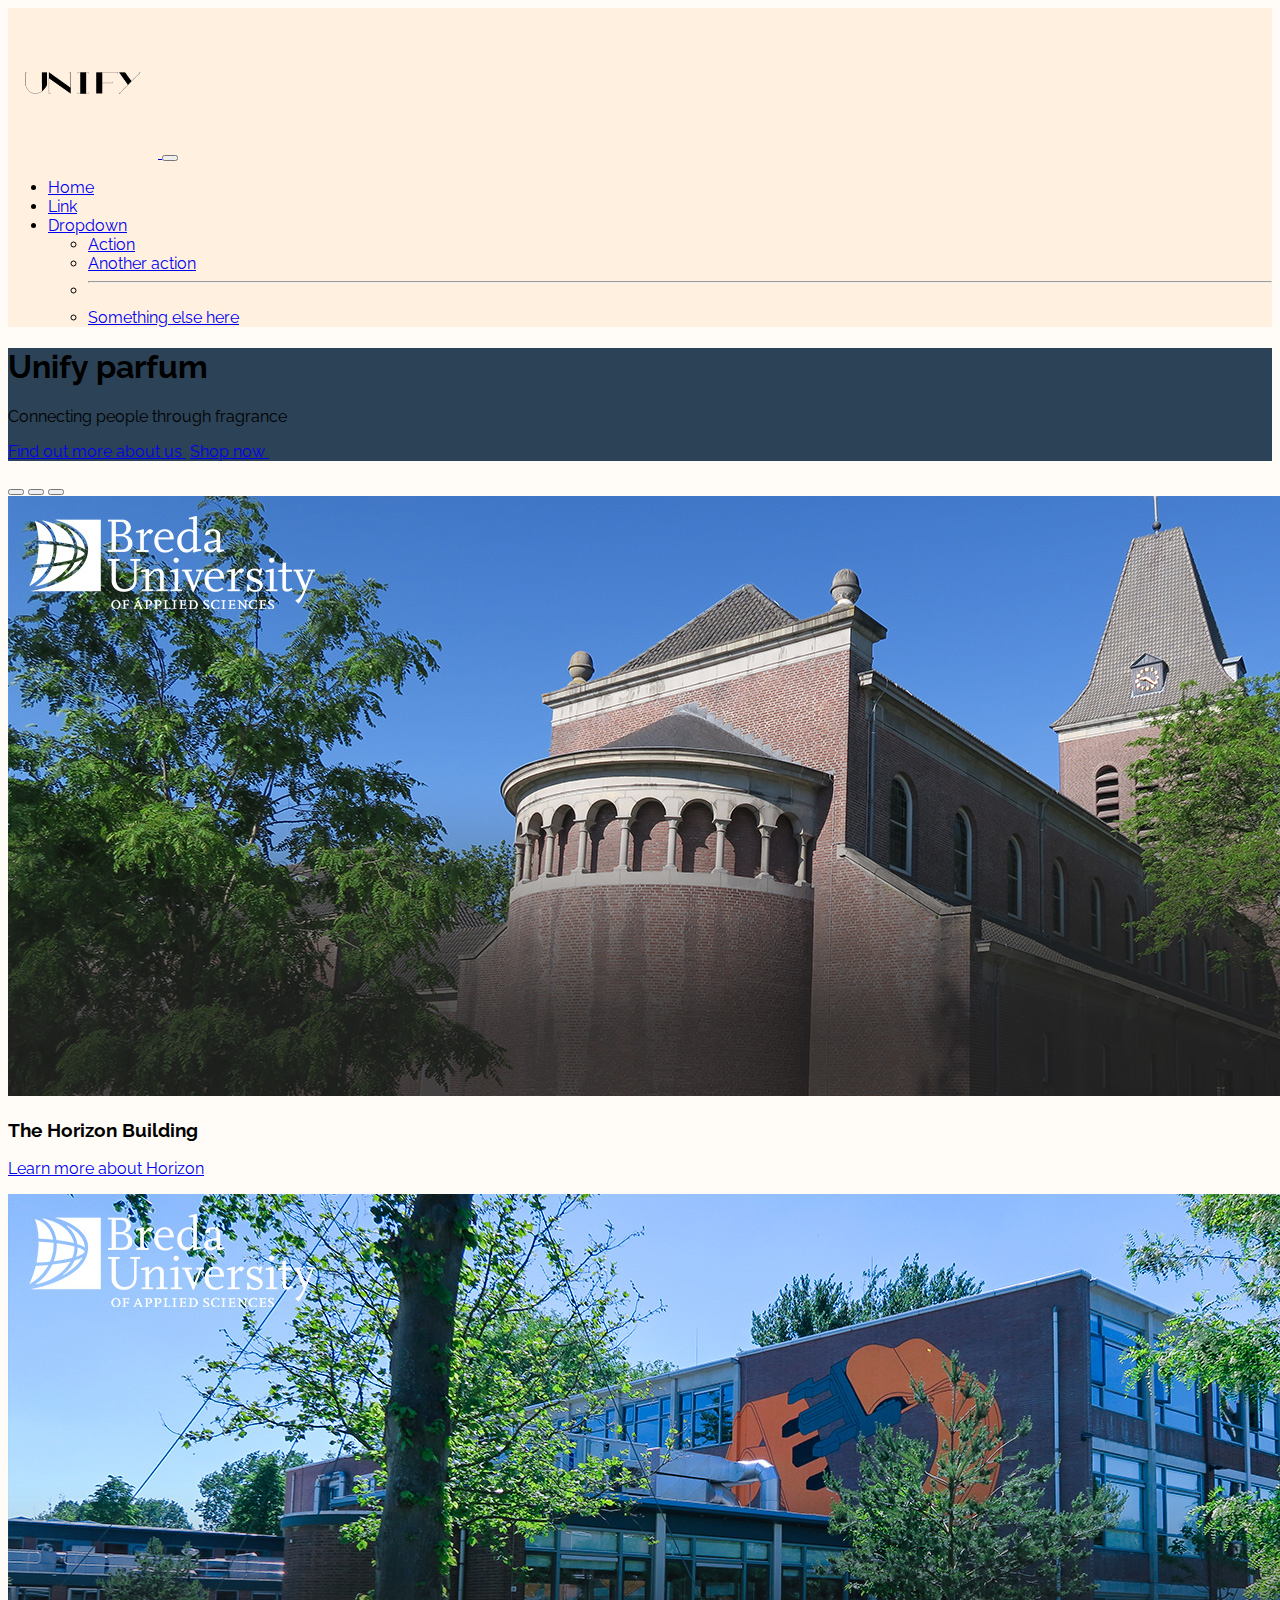
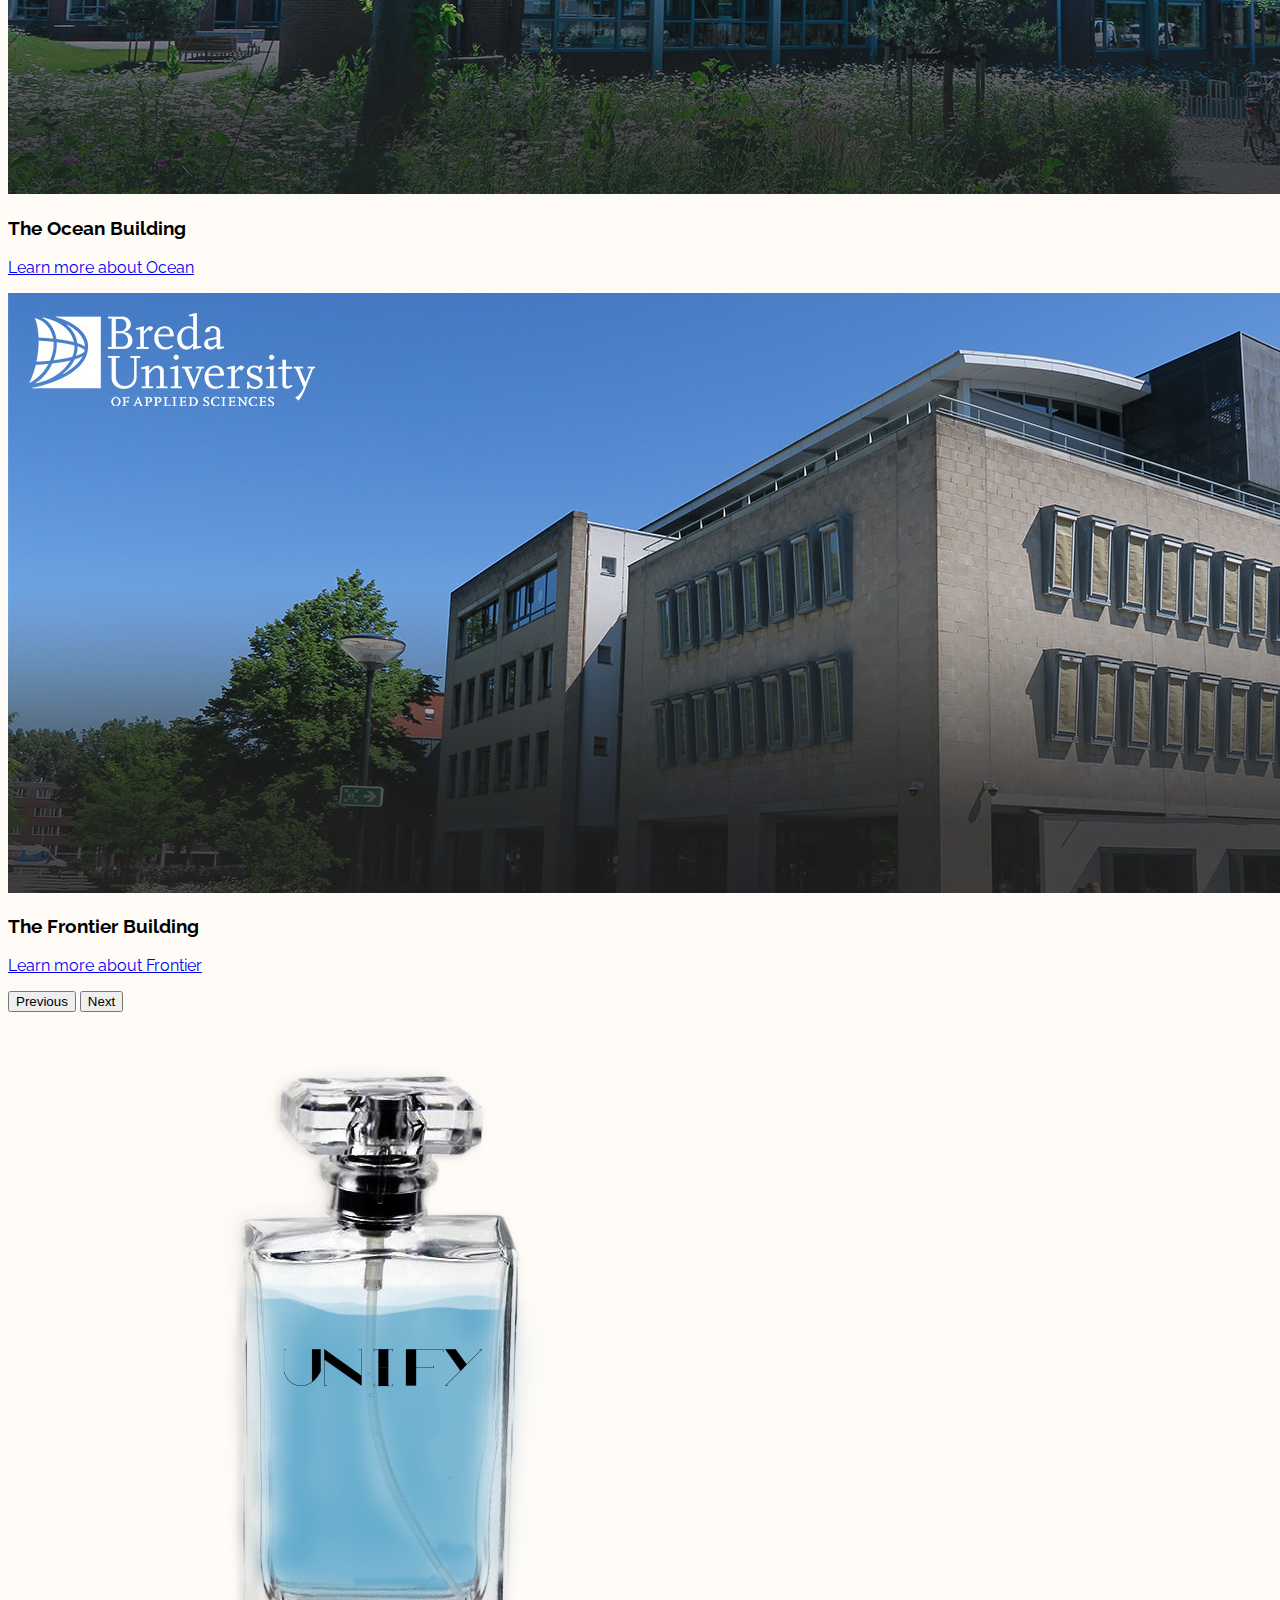
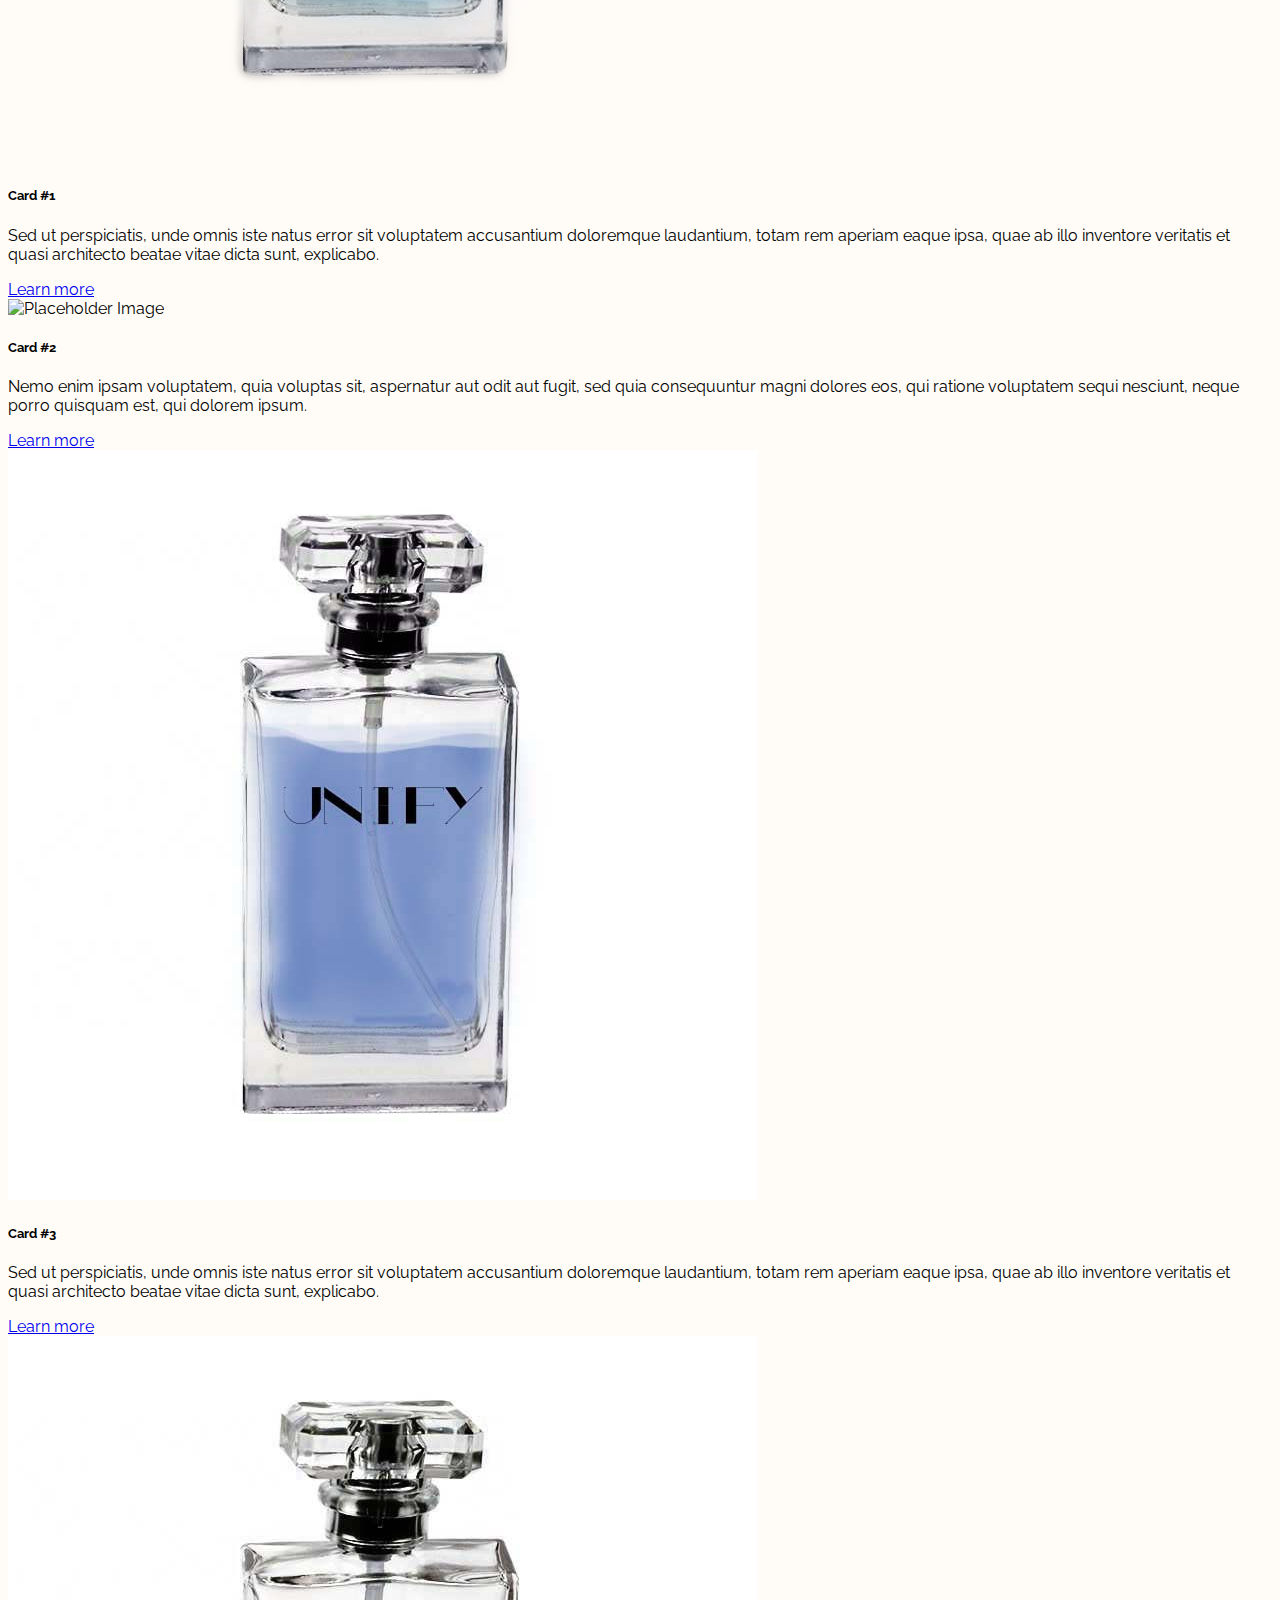
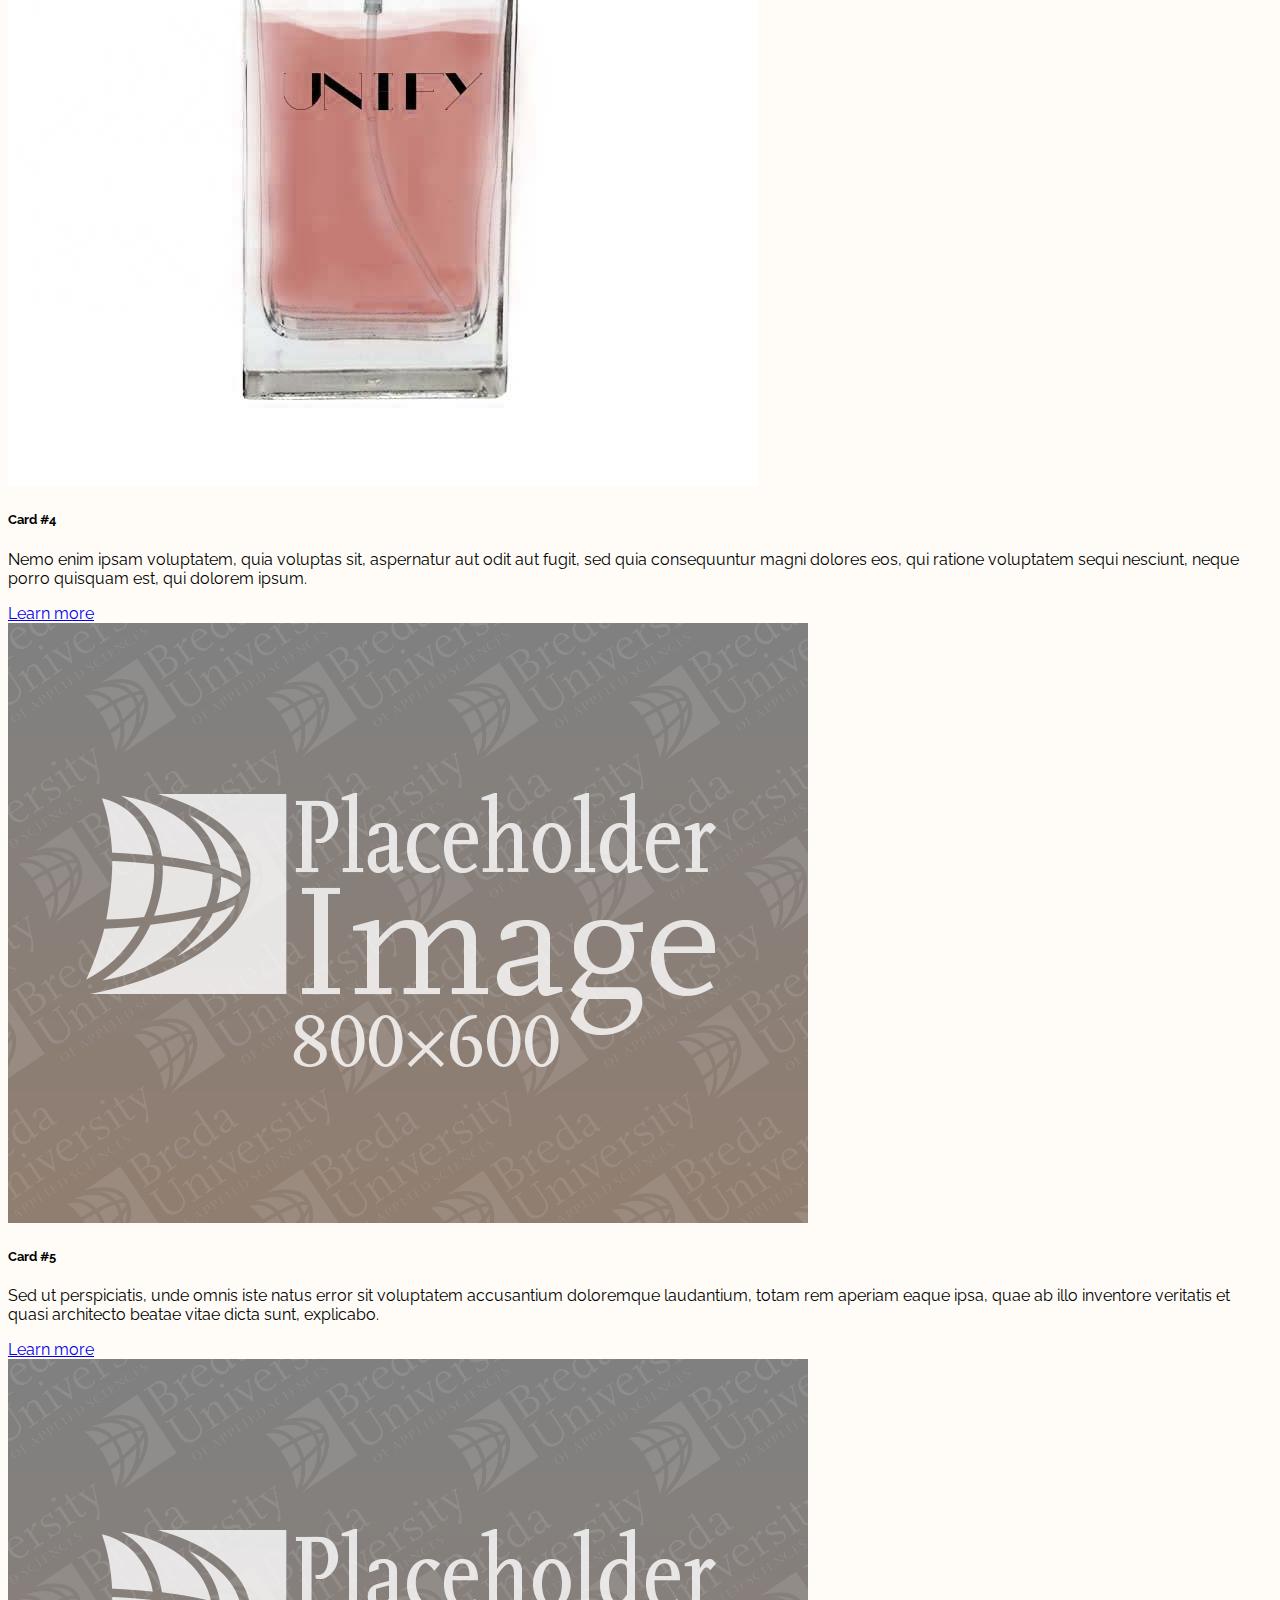
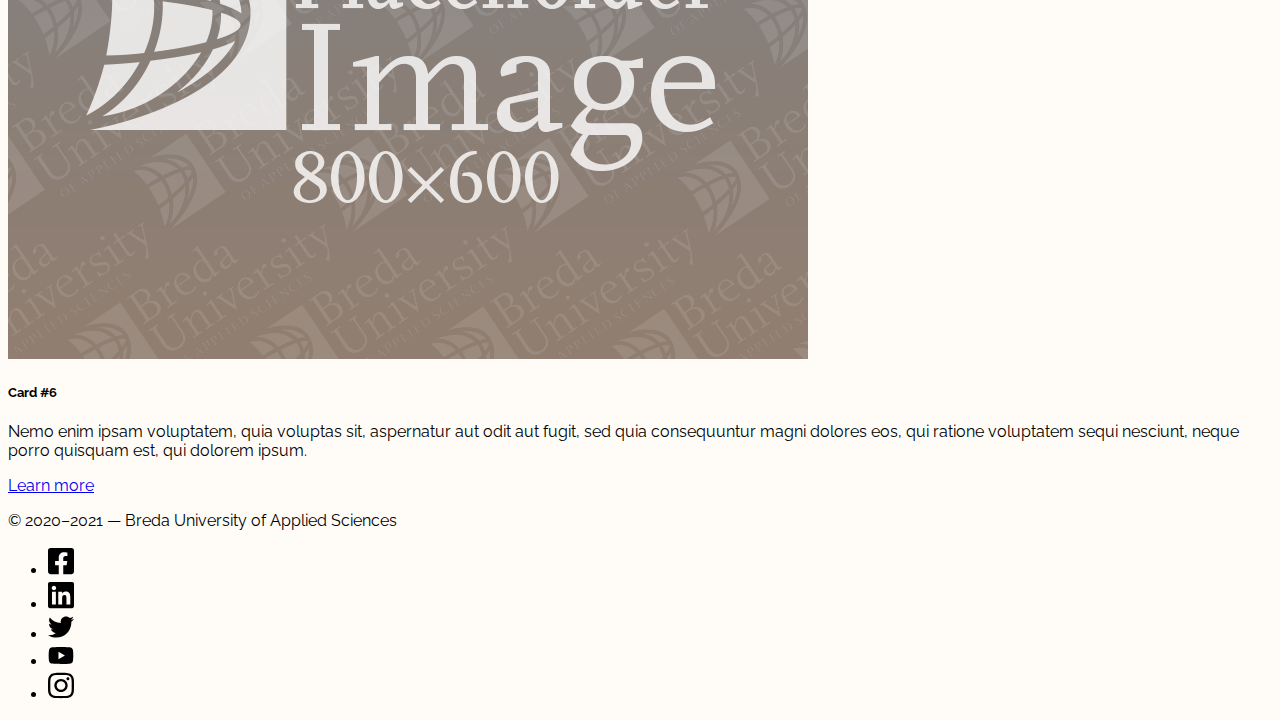
==== images/index.html @ 9a81b01d "," ====
<!doctype html>
<html lang="en">
  <head>
    <meta charset="utf-8">
    <meta name="viewport" content="width=device-width, initial-scale=1">

    <!-- Bootstrap CSS -->
    <link href="https://cdn.jsdelivr.net/npm/bootstrap@5.1.1/dist/css/bootstrap.min.css" rel="stylesheet" integrity="sha384-F3w7mX95PdgyTmZZMECAngseQB83DfGTowi0iMjiWaeVhAn4FJkqJByhZMI3AhiU" crossorigin="anonymous">

    <!-- Own Styles -->
    <link rel="stylesheet" href="../css/styles.css">

    <!-- Bootstrap Javascript -->
    <script src="https://cdn.jsdelivr.net/npm/bootstrap@5.1.1/dist/js/bootstrap.bundle.min.js" integrity="sha384-/bQdsTh/da6pkI1MST/rWKFNjaCP5gBSY4sEBT38Q/9RBh9AH40zEOg7Hlq2THRZ" crossorigin="anonymous"></script>

    <title>Bootstrap Base Template</title>
  </head>
  <body>

    <!-- Navigation bar, adapted from https://getbootstrap.com/docs/5.1/components/navbar/ -->
    <nav class="navbar navbar-expand-lg navbar-light">
      <div class="container-fluid">
        <a class="navbar-brand" href="#">
          <img src="unifylogotransparent.png" width="150" alt="Breda University of Applied Sciences">
        </a>
        <button class="navbar-toggler" type="button" data-bs-toggle="collapse" data-bs-target="#navbarSupportedContent" aria-controls="navbarSupportedContent" aria-expanded="false" aria-label="Toggle navigation">
          <span class="navbar-toggler-icon"></span>
        </button>
        <div class="collapse navbar-collapse" id="navbarSupportedContent">
          <ul class="navbar-nav me-auto mb-2 mb-lg-0">
            <li class="nav-item">
              <a class="nav-link active" aria-current="page" href="#">Home</a>
            </li>
            <li class="nav-item">
              <a class="nav-link" href="#">Link</a>
            </li>
            <li class="nav-item dropdown">
              <a class="nav-link dropdown-toggle" href="#" id="navbarDropdown" role="button" data-bs-toggle="dropdown" aria-expanded="false">
                Dropdown
              </a>
              <ul class="dropdown-menu" aria-labelledby="navbarDropdown">
                <li><a class="dropdown-item" href="#">Action</a></li>
                <li><a class="dropdown-item" href="#">Another action</a></li>
                <li><hr class="dropdown-divider"></li>
                <li><a class="dropdown-item" href="#">Something else here</a></li>
              </ul>
            </li>
          </ul>
        </div>
      </div>
    </nav>
    <!-- End of navigation bar -->


    <!-- Start of section adapted from https://getbootstrap.com/docs/5.1/examples/album/ -->
    <header class="py-2 py-md-4 py-lg-5 text-center container-fluid bg-gradient text-light">
      <div class="row">
        <div class="col-md-8 col-lg-6 mx-auto">
          <h1 class="fw-light">Unify parfum&nbsp;</h1>
          <p class="lead">Connecting people through fragrance&nbsp;</p>
          <p>
            <a href="#" class="btn btn-lg btn-info">Find out more about us&nbsp;</a>
            <a href="#" class="btn btn-lg btn-light">Shop now&nbsp;</a>
          </p>
        </div>
      </div>
    </header>
    <!-- End of hero section -->

    <!-- Start of carrousel, adapted from https://getbootstrap.com/docs/5.1/components/carousel/ -->
    <section class="container-fluid p-0">
      <div id="myCarousel" class="carousel slide" data-bs-ride="carousel">
        <div class="carousel-indicators">
          <button type="button" data-bs-target="#myCarousel" data-bs-slide-to="0" class="active" aria-current="true" aria-label="Slide 1"></button>
          <button type="button" data-bs-target="#myCarousel" data-bs-slide-to="1" aria-label="Slide 2"></button>
          <button type="button" data-bs-target="#myCarousel" data-bs-slide-to="2" aria-label="Slide 3"></button>
        </div>
        <div class="carousel-inner">
          <div class="carousel-item active">
            <img src="slide-1.jpg" class="d-block mx-auto w-100" alt="...">
            <div class="carousel-caption">
              <h3 class="d-none d-md-block">The Horizon Building</h3>
              <p>
                <a href="#" class="btn btn-outline-light my-md-2">Learn more<span class="d-inline d-md-none"> about Horizon</span></a>
              </p>
            </div>
          </div>
          <div class="carousel-item">
            <img src="slide-2.jpg" class="d-block mx-auto w-100" alt="...">
            <div class="carousel-caption">
              <h3 class="d-none d-md-block">The Ocean Building</h3>
              <p>
                <a href="#" class="btn btn-outline-light my-md-2">Learn more<span class="d-inline d-md-none"> about Ocean</span></a>
              </p>
            </div>
          </div>
          <div class="carousel-item">
            <img src="slide-3.jpg" class="d-block mx-auto w-100" alt="...">
            <div class="carousel-caption">
              <h3 class="d-none d-md-block">The Frontier Building</h3>
              <p>
                <a href="#" class="btn btn-outline-light my-md-2">Learn more<span class="d-inline d-md-none"> about Frontier</span></a>
              </p>
            </div>
          </div>
        </div>
        <button class="carousel-control-prev" type="button" data-bs-target="#myCarousel" data-bs-slide="prev">
          <span class="carousel-control-prev-icon" aria-hidden="true"></span>
          <span class="visually-hidden">Previous</span>
        </button>
        <button class="carousel-control-next" type="button" data-bs-target="#myCarousel" data-bs-slide="next">
          <span class="carousel-control-next-icon" aria-hidden="true"></span>
          <span class="visually-hidden">Next</span>
        </button>
      </div>
    </section>
    <!-- End of carrousel -->

    <!-- A grid with cards
      Learn about grids at: https://getbootstrap.com/docs/5.1/layout/grid/
      Learn about cards at: https://getbootstrap.com/docs/5.1/components/card/
    -->
    <main class="container py-4">
      <div class="row g-3 justify-content-evenly">

        <!-- Card #1 -->
        <div class="col-sm-6 col-lg-4 col-xl-3">
          <div class="card shadow h-100">
            <img class="img-fluid" src="unifyparfume.png" alt="Placeholder Image">
            <div class="card-body">
              <h5 class="card-title">Card #1</h5>
              <p class="card-text">Sed ut perspiciatis, unde omnis iste natus error sit voluptatem accusantium doloremque laudantium, totam rem aperiam eaque ipsa, quae ab illo inventore veritatis et quasi architecto beatae vitae dicta sunt, explicabo.</p>
            </div>
            <div class="card-footer p-2 text-end">
              <a href="#" class="btn btn-primary">Learn more</a>
            </div>
          </div>
        </div>

        <!-- Card #2 -->
        <div class="col-sm-6 col-lg-4 col-xl-3">
          <div class="card shadow h-100">
            <img class="img-fluid" src="parfume.jpg" alt="Placeholder Image">
            <div class="card-body">
              <h5 class="card-title">Card #2</h5>
              <p class="card-text">Nemo enim ipsam voluptatem, quia voluptas sit, aspernatur aut odit aut fugit, sed quia consequuntur magni dolores eos, qui ratione voluptatem sequi nesciunt, neque porro quisquam est, qui dolorem ipsum.</p>
            </div>
            <div class="card-footer p-2 text-end">
              <a href="#" class="btn btn-primary">Learn more</a>
            </div>
          </div>
        </div>

        <!-- Card #3 -->
        <div class="col-sm-6 col-lg-4 col-xl-3">
          <div class="card shadow h-100">
            <img class="img-fluid" src="blueparfume.jpg" alt="Placeholder Image">
            <div class="card-body">
              <h5 class="card-title">Card #3</h5>
              <p class="card-text">Sed ut perspiciatis, unde omnis iste natus error sit voluptatem accusantium doloremque laudantium, totam rem aperiam eaque ipsa, quae ab illo inventore veritatis et quasi architecto beatae vitae dicta sunt, explicabo.</p>
            </div>
            <div class="card-footer p-2 text-end">
              <a href="#" class="btn btn-primary">Learn more</a>
            </div>
          </div>
        </div>

        <!-- Card #4 -->
        <div class="col-sm-6 col-lg-4 col-xl-3">
          <div class="card shadow h-100">
            <img class="img-fluid" src="redparfum.jpg" alt="Placeholder Image">
            <div class="card-body">
              <h5 class="card-title">Card #4</h5>
              <p class="card-text">Nemo enim ipsam voluptatem, quia voluptas sit, aspernatur aut odit aut fugit, sed quia consequuntur magni dolores eos, qui ratione voluptatem sequi nesciunt, neque porro quisquam est, qui dolorem ipsum.</p>
            </div>
            <div class="card-footer p-2 text-end">
              <a href="#" class="btn btn-primary">Learn more</a>
            </div>
          </div>
        </div>

        <!-- Card #5 -->
        <div class="col-sm-6 col-lg-4 col-xl-3">
          <div class="card shadow h-100">
            <img class="img-fluid" src="placeholder.png" alt="Placeholder Image">
            <div class="card-body">
              <h5 class="card-title">Card #5</h5>
              <p class="card-text">Sed ut perspiciatis, unde omnis iste natus error sit voluptatem accusantium doloremque laudantium, totam rem aperiam eaque ipsa, quae ab illo inventore veritatis et quasi architecto beatae vitae dicta sunt, explicabo.</p>
            </div>
            <div class="card-footer p-2 text-end">
              <a href="#" class="btn btn-primary">Learn more</a>
            </div>
          </div>
        </div>

        <!-- Card #6 -->
        <div class="col-sm-6 col-lg-4 col-xl-3">
          <div class="card shadow h-100">
            <img class="img-fluid" src="placeholder.png" alt="Placeholder Image">
            <div class="card-body">
              <h5 class="card-title">Card #6</h5>
              <p class="card-text">Nemo enim ipsam voluptatem, quia voluptas sit, aspernatur aut odit aut fugit, sed quia consequuntur magni dolores eos, qui ratione voluptatem sequi nesciunt, neque porro quisquam est, qui dolorem ipsum.</p>
            </div>
            <div class="card-footer p-2 text-end">
              <a href="#" class="btn btn-primary">Learn more</a>
            </div>
          </div>
        </div>

        <!-- That was the last card -->

      </div>
    </main>
    <!-- End of the grid with cards -->

    <!-- A footer with socials -->
    <footer class="shadow-lg mt-5 py-4 bg-body">
      <div class="container d-flex justify-content-between align-items-center">
        <p>
          © 2020&ndash;2021 &mdash; Breda University of Applied Sciences
        </p>
        <ul class="list-unstyled d-flex align-items-center opacity-75">
          <li>
            <a href="https://www.facebook.com/bredauniversityas" target="_blank">
              <img class="m-2" src="facebook.svg" alt="Follow us on" width="26">
            </a>
          </li>
          <li>
            <a href="https://www.linkedin.com/school/bredauniversityas/" target="_blank">
              <img class="m-2" src="linkedin.svg" alt="Follow us on LinkedIn" width="26">
            </a>
          </li>
          <li>
            <a href="https://twitter.com/bredauas" target="_blank">
              <img class="m-2" src="twitter.svg" alt="Follow us on Twitter" width="26">
            </a>
          </li>
          <li>
            <a href="https://www.youtube.com/BredaUniversityofAppliedSciences" target="_blank">
              <img class="m-2" src="youtube.svg" alt="Follow us on YouTube" width="26">
            </a>
          </li>
          <li>
            <a href="https://www.instagram.com/unify.original/" target="_blank">
              <img class="m-2" src="instagram.svg" alt="Follow us on Instagram" width="26">
            </a>
          </li>
        </ul>
      </div>
    </footer>
    <!-- End of the grid -->

  </body>
</html>
---- css/styles.css ----
/* Importing a Google Font */

@import url('https://fonts.googleapis.com/css2?family=Raleway:ital,wght@0,300;0,400;0,500&display=swap');

/* Changing the main font and background colour */

body {
	font-family: Raleway, sans-serif;
	background-color: #fffcf8;
}

/* Changing the background colour for the header */

header {
	background-color: #2b4257;
}

/* Changing the background color for the navigation bar */

.navbar {
	background-color: #fff0e0;
}

/* Effect on social media buttons */

footer a:hover {
	opacity: .5;
}
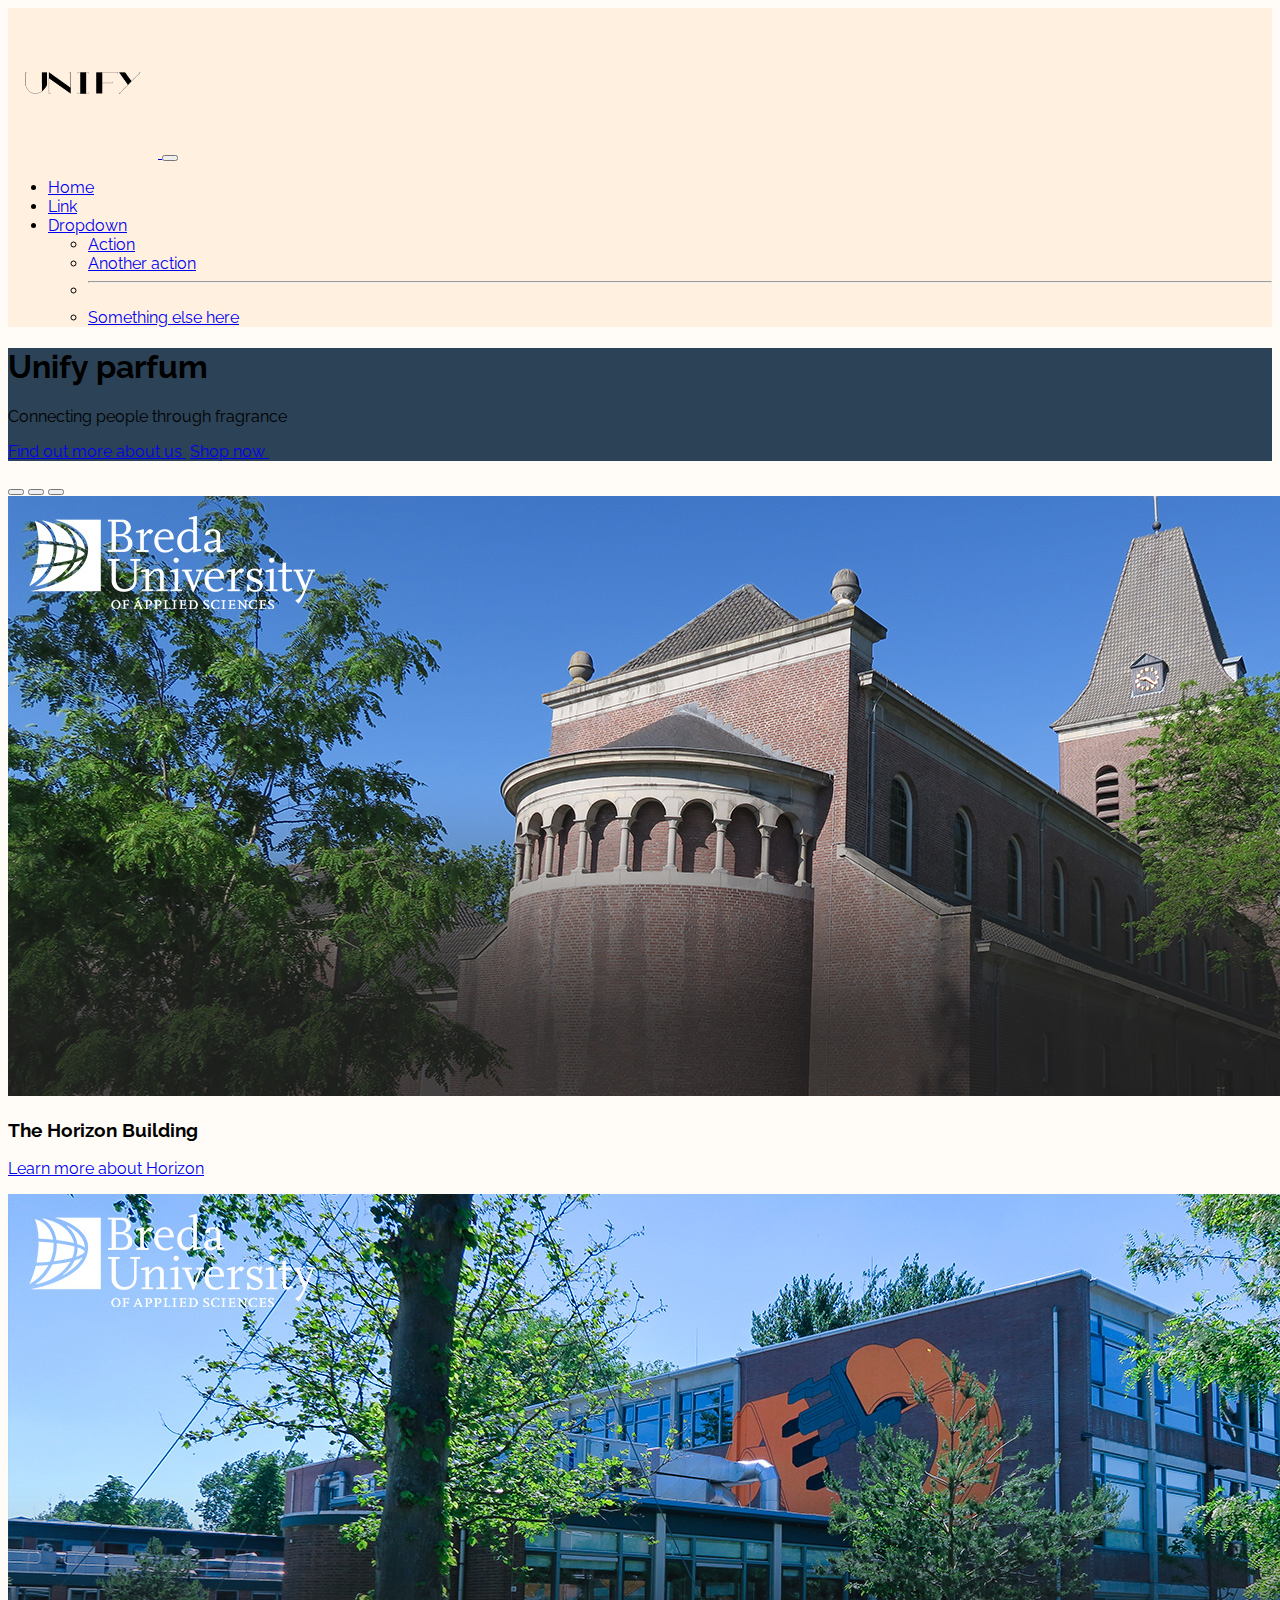
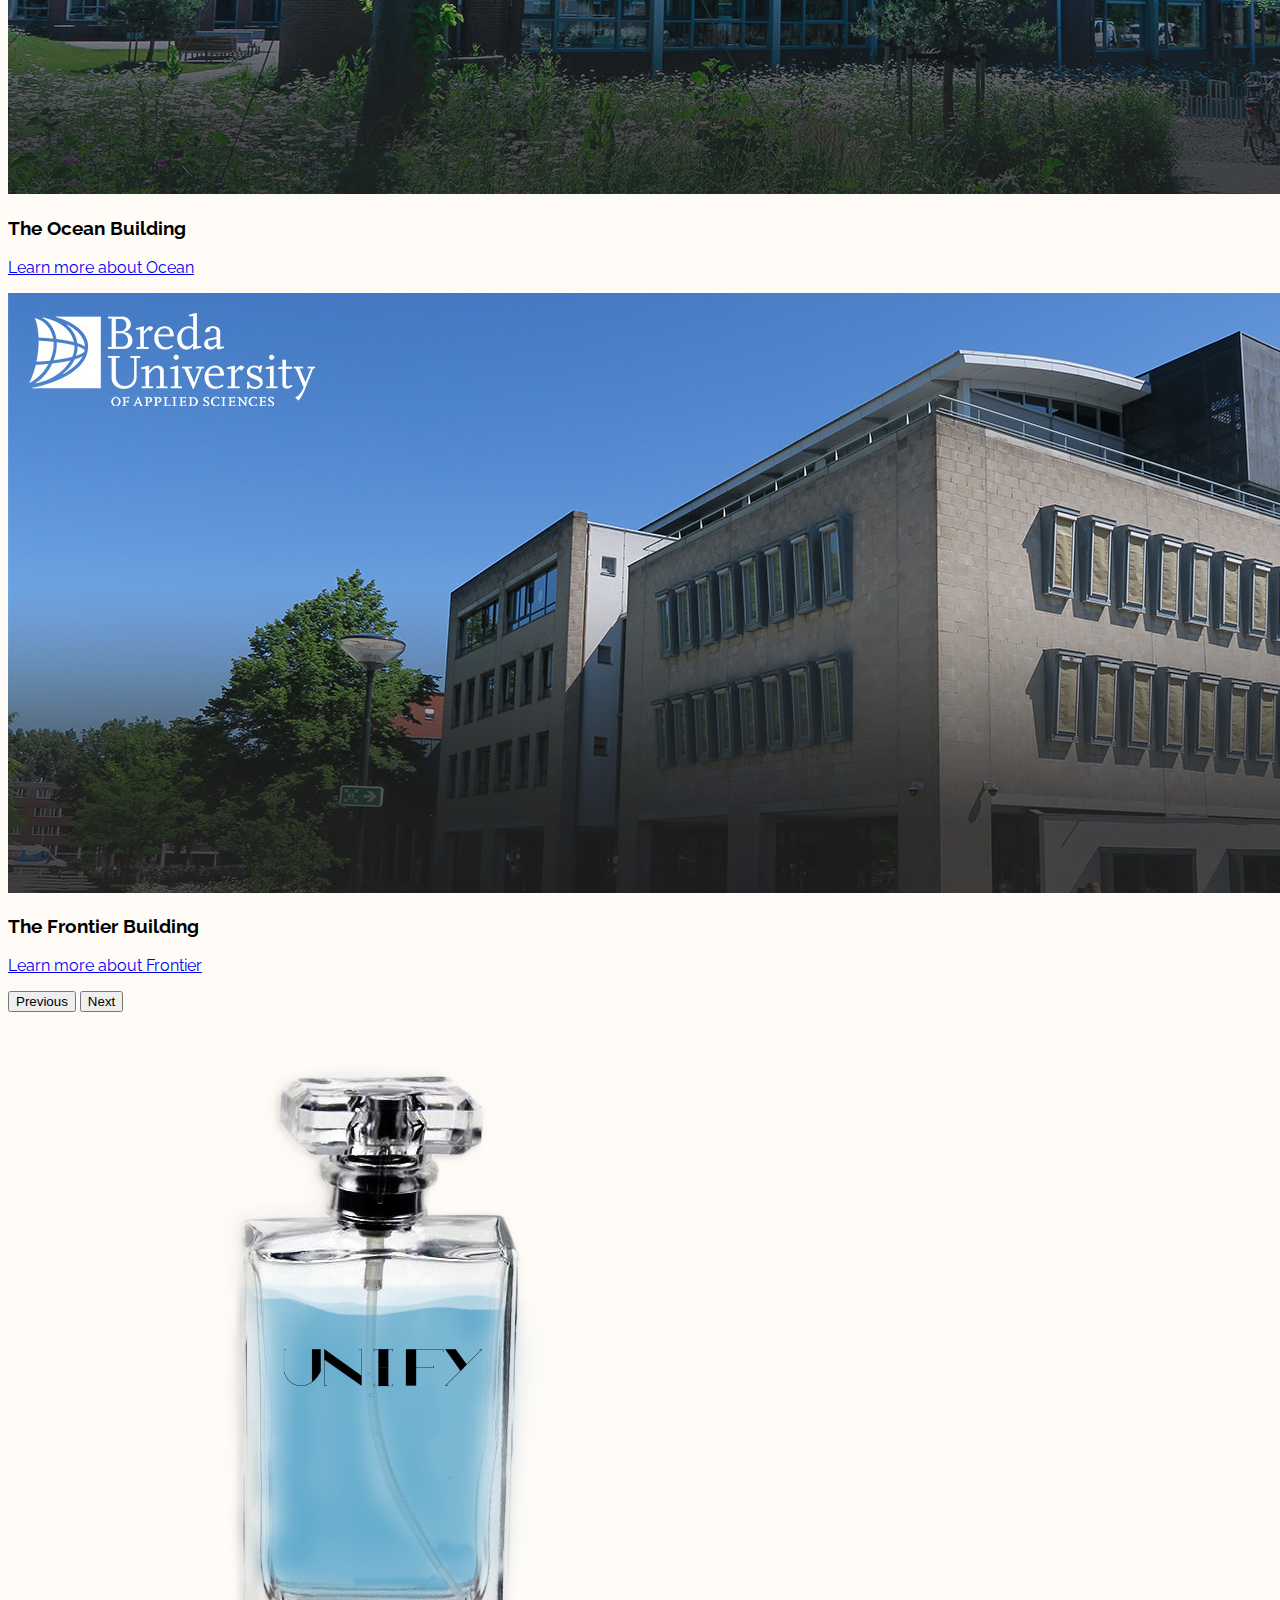
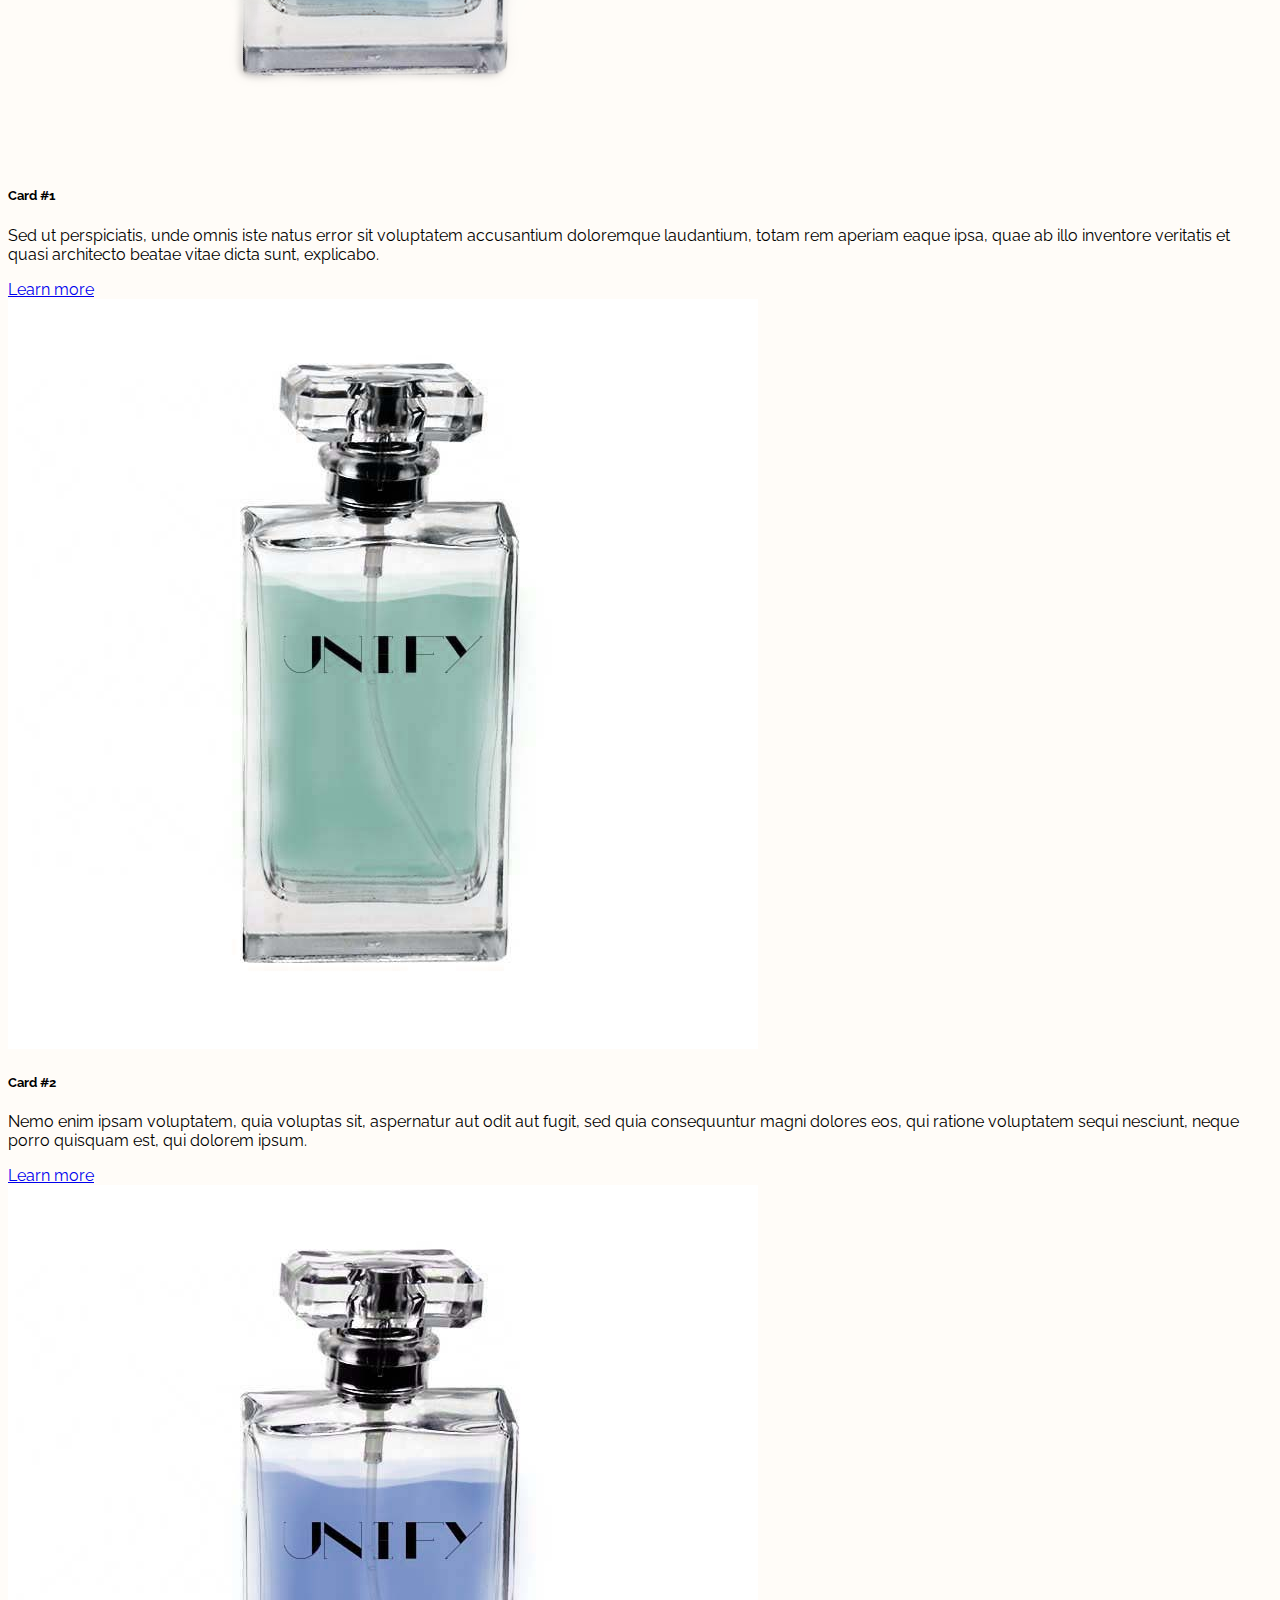
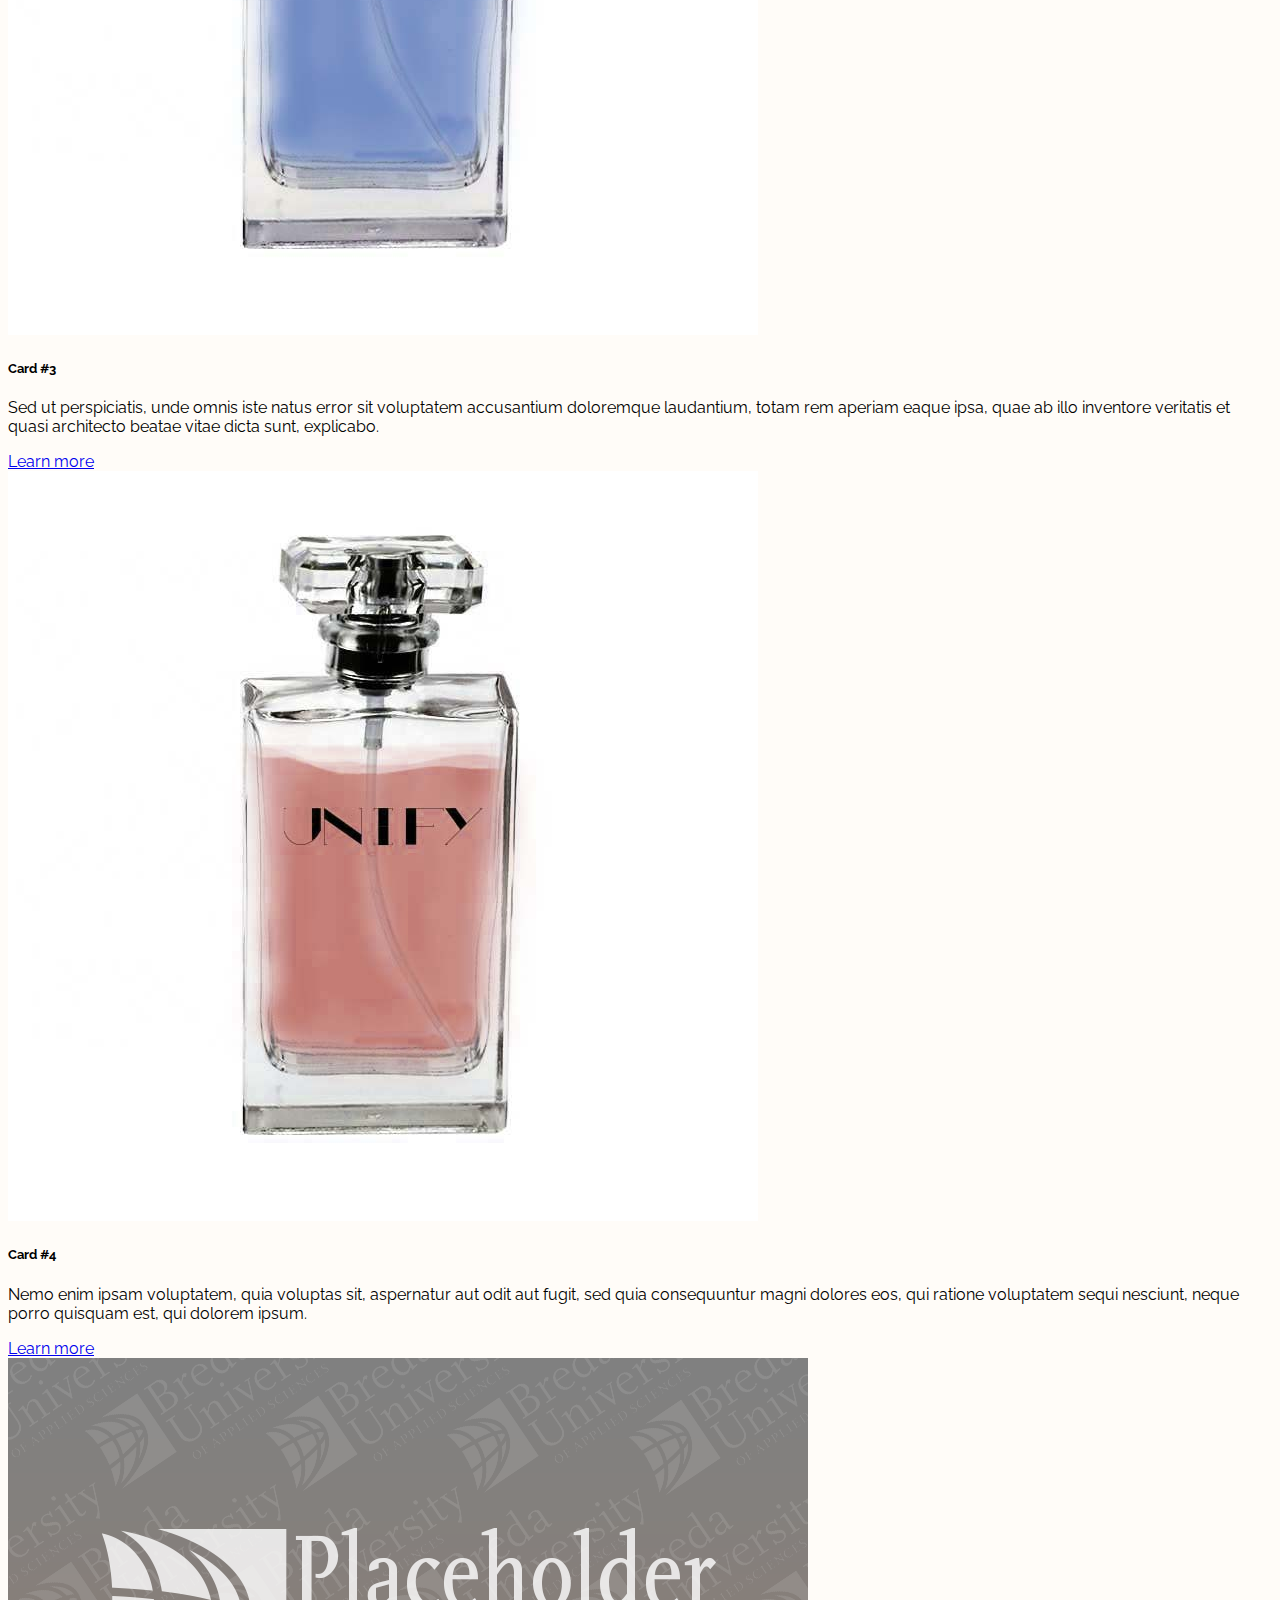
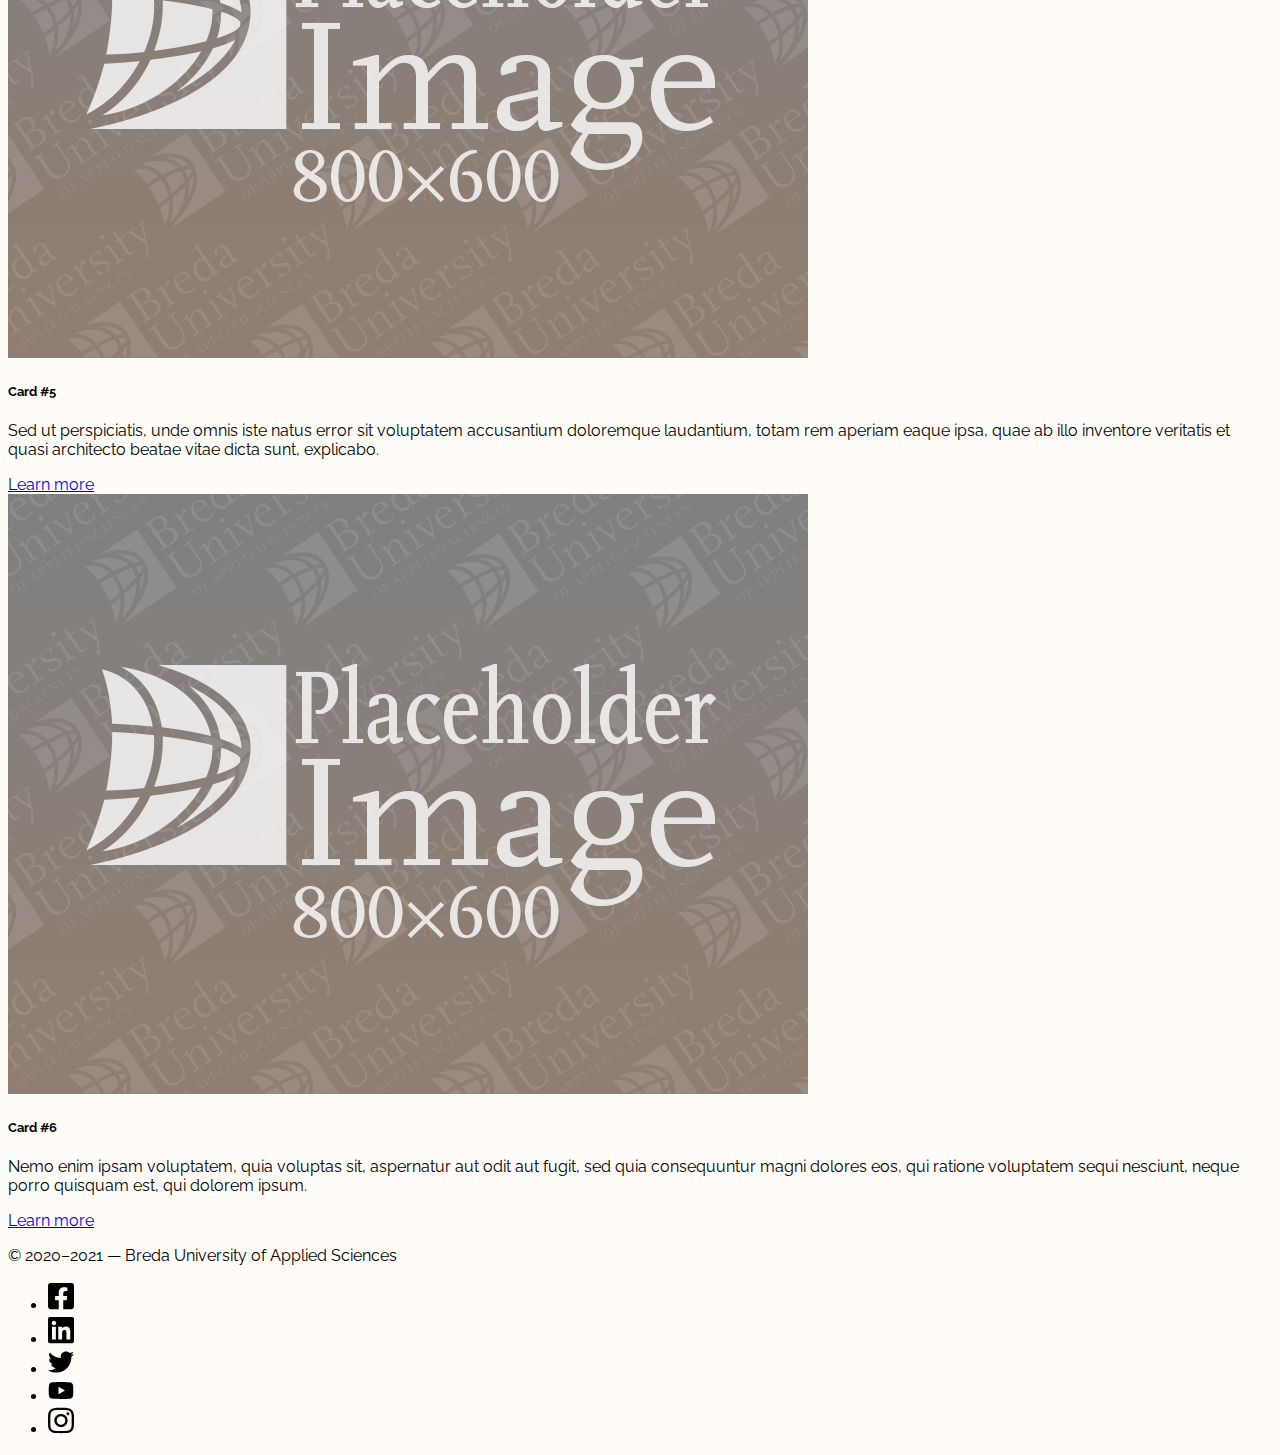
==== commit dfa22ad0: "green parfum" ====
--- a/images/index.html
+++ b/images/index.html
@@ -140,7 +140,7 @@
         <!-- Card #2 -->
         <div class="col-sm-6 col-lg-4 col-xl-3">
           <div class="card shadow h-100">
-            <img class="img-fluid" src="parfume.jpg" alt="Placeholder Image">
+            <img class="img-fluid" src="parfumegreen.jpg" alt="Placeholder Image">
             <div class="card-body">
               <h5 class="card-title">Card #2</h5>
               <p class="card-text">Nemo enim ipsam voluptatem, quia voluptas sit, aspernatur aut odit aut fugit, sed quia consequuntur magni dolores eos, qui ratione voluptatem sequi nesciunt, neque porro quisquam est, qui dolorem ipsum.</p>
